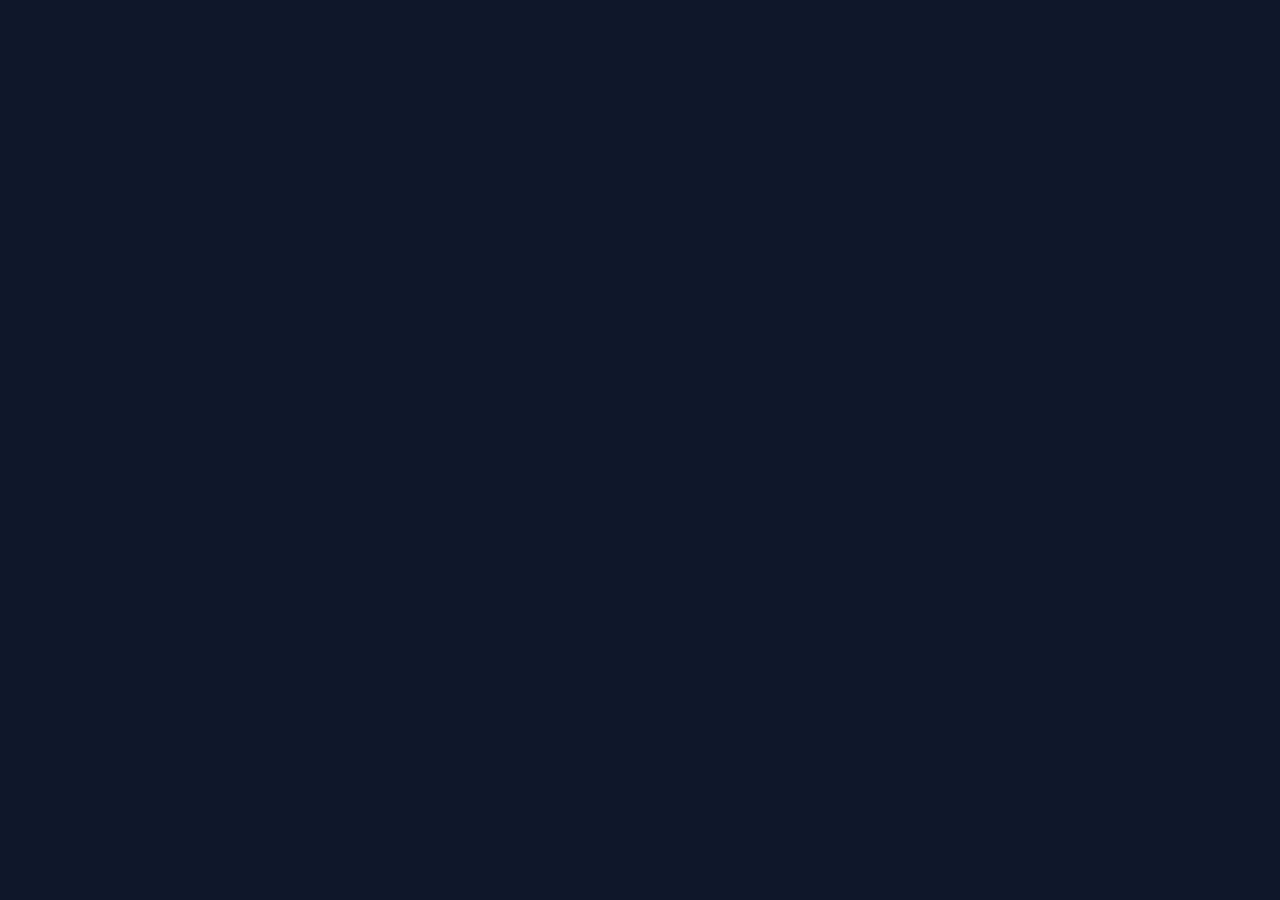
==== index.html @ 3f1e461c "Datum im Header angepasst - von 2024 auf 2026" ====
<!DOCTYPE html>
<html lang="de">
<head>
  <meta charset="UTF-8">
  <meta name="viewport" content="width=device-width, initial-scale=1.0, user-scalable=no">
  <meta name="apple-mobile-web-app-capable" content="yes">
  <meta name="apple-mobile-web-app-status-bar-style" content="black-translucent">
  <meta name="theme-color" content="#f59e0b">
  <title>Deutsches Sportabzeichen</title>
  <link rel="manifest" href="manifest.json">
  <link rel="apple-touch-icon" href="data:image/svg+xml,<svg xmlns='http://www.w3.org/2000/svg' viewBox='0 0 100 100'><rect fill='%230f172a' width='100' height='100' rx='20'/><text x='50' y='65' text-anchor='middle' font-size='50'>🏅</text></svg>">
  <link href="https://fonts.googleapis.com/css2?family=IBM+Plex+Sans:wght@400;500;600;700&display=swap" rel="stylesheet">
<link rel="stylesheet" href="styles.css">
</head>
<body>

  <!-- Loading Overlay -->
  <div id="loadingOverlay" class="loading-overlay hidden">
    <div class="loading-spinner"></div>
    <div class="loading-text">Lädt...</div>
  </div>

  <!-- Login View -->
  <div id="loginView" class="hidden login-container">
    <div class="login-card">
      <div class="logo-icon" style="margin: 0 auto 1rem;">🏅</div>
      <h1 style="text-align: center; margin-bottom: 1.5rem;">Sportabzeichen Login</h1>
      <input type="email" id="loginEmail" placeholder="E-Mail" autocomplete="username">
      <input type="password" id="loginPassword" placeholder="Passwort" autocomplete="current-password">
      <div id="loginError" class="login-error hidden"></div>
      <button id="loginBtn" class="btn btn-primary btn-full">Anmelden</button>
    </div>
  </div>

  <div id="appContent" class="hidden">

  <!-- Header -->
  <header class="header">
    <div class="header-content">
      <div class="logo">
        <div class="logo-icon">🏅</div>
        <div class="logo-text">
          <h1>Sportabzeichen</h1>
          <p>Auswertung 2026</p>
        </div>
      </div>
      <div class="header-actions" id="headerActions">
        <button id="importBtn" class="btn btn-secondary btn-icon" title="CSV Import">📥</button>
        <button id="exportBtn" class="btn btn-success btn-icon" title="CSV Export (berücksichtigt aktive Filter)">💾</button>
        <button id="adminBtn" class="btn btn-secondary btn-icon hidden" title="Nutzerverwaltung">👥</button>
        <button id="logoutBtn" class="btn btn-secondary btn-icon" title="Abmelden">🚪</button>
      </div>
    </div>
  </header>

  <!-- Main Content -->
  <main class="main">
    
    <!-- Status -->
    <div class="status-bar">
      <div class="status-dot" id="statusDot"></div>
      <span id="statusText">Verbinde...</span>
    </div>

    <!-- Teilnehmerliste -->
<div id="listView">
  
  <!-- Filter -->
  <div class="form-section" style="margin-bottom: 1rem;">
    <label for="classFilter" style="display: block; margin-bottom: 0.5rem; font-size: 0.9rem; color: #cbd5e1;">🎓 Klasse filtern:</label>
    <select id="classFilter">
      <option value="">Alle Klassen</option>
    </select>
    
    <label for="performanceFilter" style="display: block; margin-top: 1rem; margin-bottom: 0.5rem; font-size: 0.9rem; color: #cbd5e1;">📊 Leistungsstand filtern:</label>
    <select id="performanceFilter">
      <option value="">Alle Teilnehmer</option>
      <option value="complete">Vollständig (alle Disziplinen)</option>
      <option value="incomplete">Unvollständig (min. 1 Disziplin offen)</option>
      <option value="ausdauer">Ausdauer offen</option>
      <option value="kraft">Kraft offen</option>
      <option value="schnelligkeit">Schnelligkeit offen</option>
      <option value="koordination">Koordination offen</option>
    </select>
    <label for="searchInput" style="display: block; margin-top: 1rem; margin-bottom: 0.5rem; font-size: 0.9rem; color: #cbd5e1;">🔍 Name suchen:</label>
    <input 
      type="text" 
      id="searchInput" 
      placeholder="Vor- oder Nachname…" 
      autocomplete="off"
      style="width: 100%; padding: 0.5rem; background: #1e293b; border: 1px solid #334155; border-radius: 0.5rem; color: #f1f5f9; font-size: 0.95rem;"
    >
  </div>
  
  <!-- Teilnehmer-Zähler -->
<div id="participantCount" style="font-size: 0.85rem; color: #94a3b8; margin-bottom: 1rem; text-align: center;"></div>

  
  <div id="emptyState" class="empty-state">
    <div class="icon">🎽</div>
    <h2>Keine Teilnehmer</h2>
    <p>Füge deinen ersten Teilnehmer hinzu</p>
  </div>
  
  <div id="participantList"></div>
  
  <button id="addBtn" class="btn btn-primary btn-full" style="margin-top: 1rem;">
    + Teilnehmer hinzufügen
  </button>
</div>

    <!-- Formular -->
    <div id="formView" class="hidden">
      <div class="form-header">
        <h2 id="formTitle">Neuer Teilnehmer</h2>
        <button id="closeFormBtn" class="close-btn">✕</button>
      </div>

     <div class="form-section">
  <h3>👤 Stammdaten</h3>
  <input type="text" id="firstNameInput" placeholder="Vorname" autocomplete="off">
  <input type="text" id="lastNameInput" placeholder="Nachname" autocomplete="off">
  <div class="input-row" style="grid-template-columns: 1fr 1fr 1fr;">
    <select id="birthYearInput" required>
      <option value="">Geburtsjahr wählen</option>
    </select>
    <select id="classNameInput">
      <option value="">Keine Klasse</option>
    </select>
    <select id="genderInput">
      <option value="weiblich">Weiblich</option>
      <option value="maennlich">Männlich</option>
    </select>
  </div>
</div>

<div id="disciplinesForms"></div>

<div class="form-actions">
  <button id="cancelBtn" class="btn btn-secondary">Abbrechen</button>
  <button id="saveBtn" class="btn btn-primary">Speichern</button>
</div>
</div>  <!-- CLOSES formView -->

    <!-- Import View -->
<div id="importView" class="hidden" style="display: block; position: relative; padding: 2rem; min-height: 500px; background: #1e293b; width: 100%; max-width: 640px; margin: 0 auto;">
      <div class="form-header">
        <h2>CSV Import</h2>
        <button id="closeImportBtn" class="close-btn">✕</button>
      </div>

      <div class="import-section">
       <p>Lade eine CSV-Datei mit Teilnehmern hoch.<br>Format: Vorname;Nachname;Geburtsjahr;Klasse;Geschlecht</p>
        <input type="file" id="fileInput" class="file-input" accept=".csv,.txt">
        <button id="selectFileBtn" class="btn btn-secondary">Datei auswählen</button>
      </div>

      <div class="form-section hidden" id="importPreview">
        <h3>📋 Vorschau</h3>
        <div id="previewContent"></div>
      </div>

      <div class="form-actions">
        <button id="cancelImportBtn" class="btn btn-secondary">Abbrechen</button>
        <button id="confirmImportBtn" class="btn btn-primary hidden">Importieren</button>
      </div>
    </div>

    <!-- Admin View: Nutzerverwaltung -->
    <div id="adminView" class="hidden">
      <div class="form-header">
        <h2>👥 Nutzerverwaltung</h2>
        <button id="closeAdminBtn" class="close-btn">✕</button>
      </div>

      <p style="color: #94a3b8; font-size: 0.85rem; margin-bottom: 1rem;">
        Neue Accounts legst du im Supabase-Dashboard unter Authentication → Users an.
        Hier weist du Rolle und Klassen zu.
      </p>

      <div id="profilesList"></div>

      <!-- Edit-Formular -->
      <div id="profileEditForm" class="form-section hidden">
        <h3 id="profileEditEmail"></h3>

        <label style="display: block; margin-bottom: 0.5rem; font-size: 0.9rem; color: #cbd5e1;">Rolle</label>
        <select id="profileRoleInput">
          <option value="examiner">Examiner</option>
          <option value="admin">Admin</option>
        </select>

        <label style="display: block; margin-top: 1rem; margin-bottom: 0.5rem; font-size: 0.9rem; color: #cbd5e1;">Klassen</label>
        <div id="profileClassesCheckboxes" class="checkbox-group"></div>

        <div class="form-actions">
          <button id="cancelProfileEditBtn" class="btn btn-secondary">Abbrechen</button>
          <button id="saveProfileBtn" class="btn btn-primary">Speichern</button>
        </div>
      </div>
    </div>

  </main>

  <!-- Footer -->
  <footer class="footer">
    Deutsches Sportabzeichen – Leistungstabellen gültig ab 2024
  </footer>

  </div> <!-- CLOSES appContent -->

  <!-- Supabase Client -->
  <script src="https://cdn.jsdelivr.net/npm/@supabase/supabase-js@2"></script>
  <script src="app.js"></script>
 
 </body>
</html>
---- styles.css ----
* {
      margin: 0;
      padding: 0;
      box-sizing: border-box;
      -webkit-tap-highlight-color: transparent;
    }

    body {
      font-family: 'IBM Plex Sans', -apple-system, BlinkMacSystemFont, sans-serif;
      background: #0f172a;
      color: #f1f5f9;
      min-height: 100vh;
      min-height: 100dvh;
      line-height: 1.5;
      overflow-x: hidden;
    }

    /* Header */
    .header {
      background: linear-gradient(to right, #1e293b, #0f172a);
      border-bottom: 1px solid #334155;
      position: sticky;
      top: 0;
      z-index: 100;
    }

    .header-content {
      max-width: 640px;
      margin: 0 auto;
      padding: 1rem;
      display: flex;
      justify-content: space-between;
      align-items: center;
      gap: 0.5rem;
    }

    .logo {
      display: flex;
      align-items: center;
      gap: 0.75rem;
    }

    .logo-icon {
      width: 40px;
      height: 40px;
      background: linear-gradient(135deg, #fbbf24, #d97706);
      border-radius: 12px;
      display: flex;
      align-items: center;
      justify-content: center;
      font-size: 1.25rem;
    }

    .logo-text h1 {
      font-size: 1.1rem;
      font-weight: 700;
    }

    .logo-text p {
      font-size: 0.7rem;
      color: #94a3b8;
    }

    .header-actions {
      display: flex;
      gap: 0.5rem;
    }

    .btn {
      padding: 0.6rem 1rem;
      border-radius: 8px;
      font-size: 0.875rem;
      font-weight: 500;
      border: none;
      cursor: pointer;
      transition: all 0.2s;
      display: inline-flex;
      align-items: center;
      justify-content: center;
      gap: 0.5rem;
      touch-action: manipulation;
    }

    .btn:active {
      transform: scale(0.96);
    }

    .btn-primary {
      background: linear-gradient(to right, #f59e0b, #d97706);
      color: #000;
      font-weight: 600;
    }

    .btn-primary:active {
      background: linear-gradient(to right, #fbbf24, #f59e0b);
    }

    .btn-secondary {
      background: #334155;
      color: #f1f5f9;
    }

    .btn-secondary:active {
      background: #475569;
    }

    .btn-success {
      background: #059669;
      color: #fff;
    }

    .btn-success:active {
      background: #10b981;
    }

    .btn-danger {
      background: rgba(127, 29, 29, 0.5);
      color: #fca5a5;
    }

    .btn-danger:active {
      background: #991b1b;
    }

    .btn-icon {
      padding: 0.6rem;
      min-width: 44px;
      min-height: 44px;
    }

    .btn-full {
      width: 100%;
      padding: 1rem;
      font-size: 1rem;
      border-radius: 12px;
      box-shadow: 0 4px 20px rgba(245, 158, 11, 0.2);
    }

    /* Main */
    .main {
      max-width: 640px;
      margin: 0 auto;
      padding: 1.5rem 1rem;
      padding-bottom: 2rem;
    }

    /* Status */
    .status-bar {
      background: #1e293b;
      border-radius: 8px;
      padding: 0.5rem 1rem;
      margin-bottom: 1rem;
      display: flex;
      align-items: center;
      gap: 0.5rem;
      font-size: 0.8rem;
    }

    .status-dot {
      width: 8px;
      height: 8px;
      border-radius: 50%;
    }

    .status-dot.online { background: #22c55e; }
    .status-dot.offline { background: #ef4444; }
    .status-dot.loading { background: #f59e0b; animation: pulse 1s infinite; }

    @keyframes pulse {
      0%, 100% { opacity: 1; }
      50% { opacity: 0.5; }
    }

    /* Empty State */
    .empty-state {
      text-align: center;
      padding: 3rem 1rem;
    }

    .empty-state .icon {
      font-size: 4rem;
      margin-bottom: 1rem;
    }

    .empty-state h2 {
      font-size: 1.25rem;
      margin-bottom: 0.5rem;
    }

    .empty-state p {
      color: #94a3b8;
      margin-bottom: 1.5rem;
    }

    /* Cards */
    .card {
      background: #1e293b;
      border-radius: 12px;
      padding: 1rem;
      border: 1px solid #334155;
      margin-bottom: 0.75rem;
    }

    .card-header {
      display: flex;
      justify-content: space-between;
      align-items: flex-start;
      margin-bottom: 0.75rem;
    }

    .card-name {
      font-size: 1.1rem;
      font-weight: 600;
    }

    .card-meta {
      font-size: 0.8rem;
      color: #94a3b8;
    }

    .medal-badge {
      padding: 0.25rem 0.75rem;
      border-radius: 20px;
      font-size: 0.8rem;
      font-weight: 700;
      white-space: nowrap;
    }

    .medal-gold { background: #fbbf24; color: #000; }
    .medal-silber { background: #d1d5db; color: #000; }
    .medal-bronze { background: #b45309; color: #fff; }

    .points-grid {
      display: grid;
      grid-template-columns: repeat(4, 1fr);
      gap: 0.5rem;
      margin-bottom: 0.75rem;
    }

    .points-item {
      text-align: center;
    }

    .points-icon {
      font-size: 1.25rem;
    }

    .points-value {
      font-size: 0.9rem;
      font-weight: 700;
    }

    .points-0 { color: #64748b; }
    .points-1 { color: #b45309; }
    .points-2 { color: #d1d5db; }
    .points-3 { color: #fbbf24; }

    .card-actions {
      display: flex;
      gap: 0.5rem;
    }

    .card-actions .btn {
      flex: 1;
    }

    .card-actions .btn-danger {
      flex: 0;
      min-width: 50px;
    }

    /* Form */
    .form-section {
      background: #1e293b;
      border-radius: 12px;
      padding: 1rem;
      border: 1px solid #334155;
      margin-bottom: 1rem;
    }

    .form-section h3 {
      font-size: 0.95rem;
      font-weight: 500;
      color: #cbd5e1;
      margin-bottom: 0.75rem;
      display: flex;
      align-items: center;
      gap: 0.5rem;
    }

    .form-header {
      display: flex;
      justify-content: space-between;
      align-items: center;
      margin-bottom: 1.5rem;
    }

    .form-header h2 {
      font-size: 1.25rem;
    }

    .close-btn {
      background: none;
      border: none;
      color: #94a3b8;
      font-size: 1.5rem;
      cursor: pointer;
      padding: 0.5rem;
      min-width: 44px;
      min-height: 44px;
      display: flex;
      align-items: center;
      justify-content: center;
    }

    input, select {
      width: 100%;
      background: #334155;
      border: 1px solid #475569;
      border-radius: 8px;
      padding: 0.875rem 1rem;
      color: #f1f5f9;
      font-size: 16px; /* Prevents zoom on iOS */
      font-family: inherit;
      margin-bottom: 0.75rem;
    }

    input:focus, select:focus {
      outline: none;
      border-color: #f59e0b;
      box-shadow: 0 0 0 2px rgba(245, 158, 11, 0.2);
    }

    input::placeholder {
      color: #64748b;
    }

    .input-row {
      display: grid;
      grid-template-columns: 1fr 1fr;
      gap: 0.75rem;
    }

    .input-row input,
    .input-row select {
      margin-bottom: 0;
    }

    .result-input-group {
      display: flex;
      gap: 0.75rem;
      align-items: stretch;
    }

    .result-input-group input {
      flex: 1;
      margin-bottom: 0;
    }

    .result-points {
      min-width: 70px;
      padding: 0.875rem 0.5rem;
      border-radius: 8px;
      font-weight: 700;
      text-align: center;
      display: flex;
      align-items: center;
      justify-content: center;
      font-size: 0.9rem;
    }

    .result-points-0 { background: #475569; color: #94a3b8; }
    .result-points-1 { background: #b45309; color: #fff; }
    .result-points-2 { background: #d1d5db; color: #000; }
    .result-points-3 { background: #fbbf24; color: #000; }

    .thresholds {
      display: grid;
      grid-template-columns: repeat(3, 1fr);
      gap: 0.5rem;
      font-size: 0.7rem;
      color: #94a3b8;
      margin-top: 0.5rem;
    }

    .exercise-note {
      font-size: 0.7rem;
      color: #64748b;
      font-style: italic;
      margin-top: 0.25rem;
    }

    .form-actions {
      display: flex;
      gap: 0.75rem;
      margin-top: 1rem;
    }

    .form-actions .btn {
      flex: 1;
      padding: 1rem;
      font-size: 1rem;
      border-radius: 12px;
    }

    /* Import Section */
    .import-section {
      border: 2px dashed #475569;
      border-radius: 12px;
      padding: 1.5rem;
      text-align: center;
      margin-bottom: 1rem;
    }

    .import-section p {
      color: #94a3b8;
      font-size: 0.9rem;
      margin-bottom: 1rem;
    }

    .file-input {
      display: none;
    }

    /* Footer */
    .footer {
      max-width: 640px;
      margin: 0 auto;
      padding: 1.5rem 1rem;
      text-align: center;
      font-size: 0.75rem;
      color: #64748b;
    }

    /* Utility */
    .hidden {
      display: none !important;
    }

/* Checkbox-Gruppe (Klassen-Auswahl im Admin-Panel) */
.checkbox-group {
  display: grid;
  grid-template-columns: repeat(3, 1fr);
  gap: 0.5rem;
  margin-bottom: 0.75rem;
}

.checkbox-item {
  display: flex;
  align-items: center;
  gap: 0.5rem;
  background: #334155;
  border-radius: 8px;
  padding: 0.6rem 0.75rem;
  font-size: 0.9rem;
}

.checkbox-item input[type="checkbox"] {
  width: auto;
  margin-bottom: 0;
}

/* Login */
.login-container {
  min-height: 100vh;
  min-height: 100dvh;
  display: flex;
  align-items: center;
  justify-content: center;
  padding: 1.5rem;
}

.login-card {
  background: #1e293b;
  border: 1px solid #334155;
  border-radius: 16px;
  padding: 2rem;
  width: 100%;
  max-width: 360px;
}

.login-error {
  background: rgba(127, 29, 29, 0.5);
  color: #fca5a5;
  padding: 0.75rem 1rem;
  border-radius: 8px;
  font-size: 0.85rem;
  margin-bottom: 0.75rem;
}

/* Loading overlay */
.loading-overlay {
  position: fixed;
  inset: 0;
  background: rgba(15, 23, 42, 0.8);
  display: flex;
  flex-direction: column;  /* ✅ NEU: Vertikal stapeln */
  align-items: center;
  justify-content: center;
  gap: 1rem;  /* ✅ NEU: Abstand zwischen Spinner und Text */
  z-index: 1000;
}

.loading-spinner {
  width: 40px;
  height: 40px;
  border: 3px solid #334155;
  border-top-color: #f59e0b;
  border-radius: 50%;
  animation: spin 1s linear infinite;
}

.loading-text {
  font-size: 1rem;
  color: #94a3b8;
  /* Kein animation hier! */
}

@keyframes spin {
  to { transform: rotate(360deg); }
}
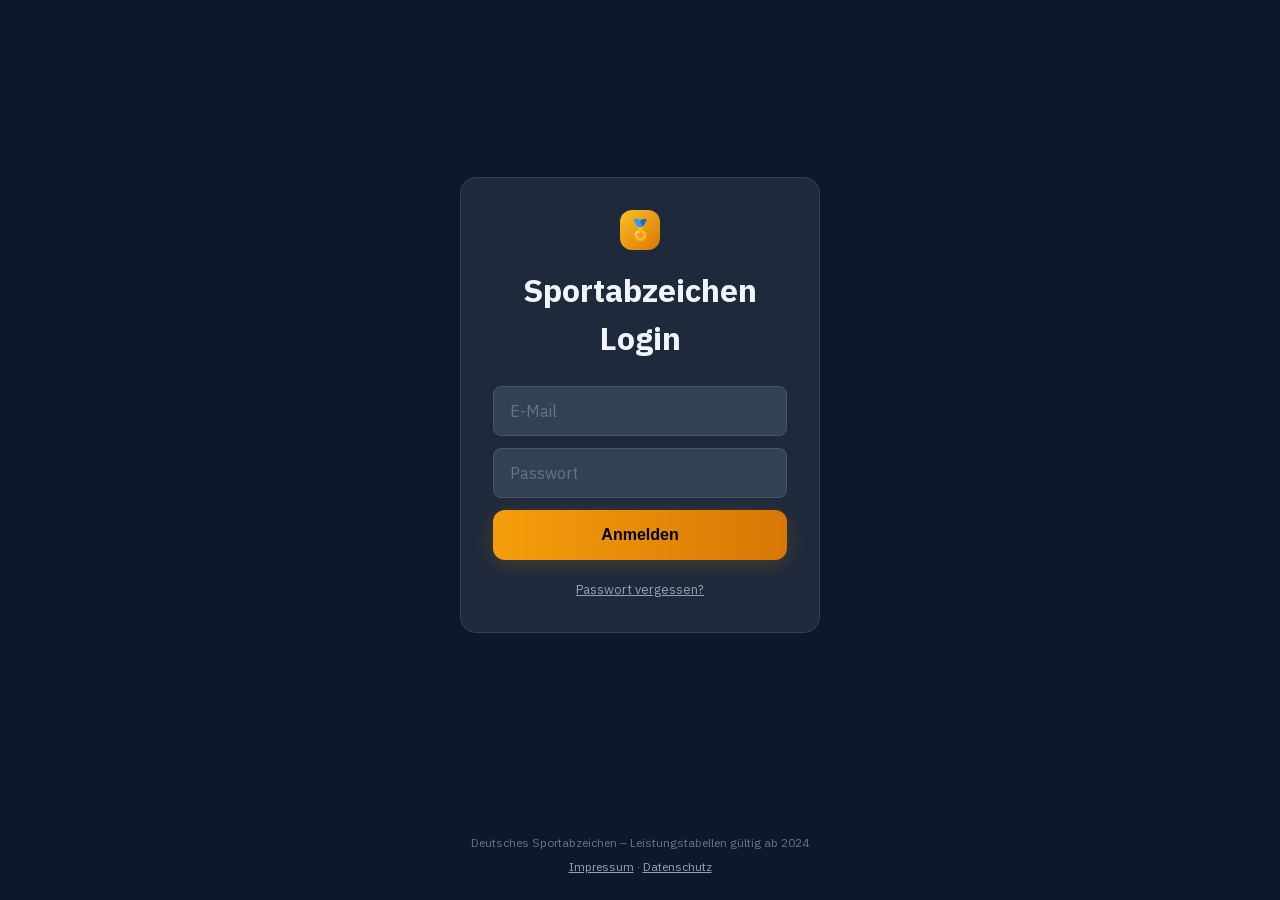
==== commit 0c596701: "feat: Impressum, Datenschutzerklaerung und keine fremden Server mehr Die Seite lud bei jedem Aufruf " ====
--- a/index.html
+++ b/index.html
@@ -9,7 +9,8 @@
   <title>Deutsches Sportabzeichen</title>
   <link rel="manifest" href="manifest.json">
   <link rel="apple-touch-icon" href="data:image/svg+xml,<svg xmlns='http://www.w3.org/2000/svg' viewBox='0 0 100 100'><rect fill='%230f172a' width='100' height='100' rx='20'/><text x='50' y='65' text-anchor='middle' font-size='50'>🏅</text></svg>">
-  <link href="https://fonts.googleapis.com/css2?family=IBM+Plex+Sans:wght@400;500;600;700&display=swap" rel="stylesheet">
+  <!-- Schrift liegt im Repo (fonts/), @font-face steht in styles.css.
+       Es gibt hier bewusst keinen Link auf fonts.googleapis.com mehr. -->
 <link rel="stylesheet" href="styles.css">
 </head>
 <body>
@@ -28,7 +29,24 @@
       <input type="email" id="loginEmail" placeholder="E-Mail" autocomplete="username">
       <input type="password" id="loginPassword" placeholder="Passwort" autocomplete="current-password">
       <div id="loginError" class="login-error hidden"></div>
+      <div id="loginInfo" class="login-info hidden"></div>
       <button id="loginBtn" class="btn btn-primary btn-full">Anmelden</button>
+      <p style="text-align: center; margin-top: 1rem;">
+        <a href="#" id="forgotPasswordLink" style="color: #94a3b8; font-size: 0.8rem;">Passwort vergessen?</a>
+      </p>
+    </div>
+  </div>
+
+  <!-- Passwort festlegen (nach Einladung oder Zurücksetzen) -->
+  <div id="setPasswordView" class="hidden login-container">
+    <div class="login-card">
+      <div class="logo-icon" style="margin: 0 auto 1rem;">🔑</div>
+      <h1 style="text-align: center; margin-bottom: 0.5rem;">Passwort festlegen</h1>
+      <p id="setPasswordIntro" style="text-align: center; color: #94a3b8; font-size: 0.85rem; margin-bottom: 1.5rem;"></p>
+      <input type="password" id="newPassword" placeholder="Neues Passwort" autocomplete="new-password">
+      <input type="password" id="newPasswordRepeat" placeholder="Passwort wiederholen" autocomplete="new-password">
+      <div id="setPasswordError" class="login-error hidden"></div>
+      <button id="setPasswordBtn" class="btn btn-primary btn-full">Passwort speichern</button>
     </div>
   </div>
 
@@ -49,6 +67,14 @@
         <button id="exportBtn" class="btn btn-success btn-icon" title="CSV Export (berücksichtigt aktive Filter)">💾</button>
         <button id="adminBtn" class="btn btn-secondary btn-icon hidden" title="Nutzerverwaltung">👥</button>
         <button id="logoutBtn" class="btn btn-secondary btn-icon" title="Abmelden">🚪</button>
+        <!-- Alles, was nicht in HEADER_PRIMAER (app.js) steht, wird beim Start
+             hierher verschoben - auch die Buttons, die pruefung.js und
+             aktionstag.js erst zur Laufzeit anhaengen. -->
+        <div class="header-menu" id="headerMenu">
+          <button id="headerMenuBtn" class="btn btn-secondary btn-icon"
+                  title="Weitere Aktionen" aria-haspopup="true" aria-expanded="false">⋯</button>
+          <div class="header-menu-list hidden" id="headerMenuList"></div>
+        </div>
       </div>
     </div>
   </header>
@@ -132,6 +158,7 @@
       <option value="maennlich">Männlich</option>
     </select>
   </div>
+  <div id="lastEditInfo" class="hidden" style="font-size: 0.75rem; color: #64748b; margin-top: 0.75rem;"></div>
 </div>
 
 <div id="disciplinesForms"></div>
@@ -166,6 +193,29 @@
       </div>
     </div>
 
+    <!-- Export View: Spaltenauswahl -->
+    <div id="exportView" class="hidden">
+      <div class="form-header">
+        <h2>💾 CSV-Export</h2>
+        <button id="closeExportBtn" class="close-btn">✕</button>
+      </div>
+
+      <p id="exportInfo" style="color: #94a3b8; font-size: 0.85rem; margin-bottom: 1rem;"></p>
+
+      <div class="export-quickselect">
+        <button id="exportAllBtn" class="btn btn-secondary btn-small">Alles</button>
+        <button id="exportNoneBtn" class="btn btn-secondary btn-small">Nichts</button>
+        <button id="exportDefaultBtn" class="btn btn-secondary btn-small">Standard</button>
+      </div>
+
+      <div id="exportColumns"></div>
+
+      <div class="form-actions">
+        <button id="cancelExportBtn" class="btn btn-secondary">Abbrechen</button>
+        <button id="startExportBtn" class="btn btn-success">CSV herunterladen</button>
+      </div>
+    </div>
+
     <!-- Admin View: Nutzerverwaltung -->
     <div id="adminView" class="hidden">
       <div class="form-header">
@@ -202,16 +252,34 @@
 
   </main>
 
-  <!-- Footer -->
+  </div> <!-- CLOSES appContent -->
+
+  <!-- Footer: bewusst AUSSERHALB von #appContent.
+       Vorher lag er darin und war damit vor dem Login unsichtbar -
+       genau dort, wo Impressum und Datenschutz am ehesten gesucht
+       werden. Jetzt steht er auf jedem Zustand der Seite. -->
   <footer class="footer">
-    Deutsches Sportabzeichen – Leistungstabellen gültig ab 2024
+    <p>Deutsches Sportabzeichen – Leistungstabellen gültig ab 2024</p>
+    <p class="footer-links">
+      <a href="impressum.html">Impressum</a> ·
+      <a href="datenschutz.html">Datenschutz</a>
+    </p>
   </footer>
 
-  </div> <!-- CLOSES appContent -->
-
-  <!-- Supabase Client -->
-  <script src="https://cdn.jsdelivr.net/npm/@supabase/supabase-js@2"></script>
+  <!-- Supabase Client, selbst ausgeliefert statt vom CDN.
+       Die Version steht im Dateinamen; erneuert wird sie nach der
+       Anleitung in der README. Vorher stand hier
+       cdn.jsdelivr.net/npm/@supabase/supabase-js@2 - das hat die
+       IP-Adresse an jsDelivr uebertragen und war ausserdem
+       unversioniert, holte also jede neue 2.x ungefragt. -->
+  <script src="vendor/supabase-js-2.118.0.js"></script>
   <script src="app.js"></script>
+  <!-- Prüf-Ansicht für eingetragene Leistungen (Details in pruefung.js) -->
+  <script src="pruefung.js"></script>
+  <!-- Zusatzmodul Aktionstag-Wertung – zum Entfernen: diese Zeile löschen (Details in aktionstag.js) -->
+  <script src="aktionstag.js"></script>
+  <!-- Sammelerfassung: eine Disziplin für eine ganze Klasse (Details in sammelerfassung.js) -->
+  <script src="sammelerfassung.js"></script>
  
  </body>
 </html>
--- a/styles.css
+++ b/styles.css
@@ -1,3 +1,49 @@
+    /* ============================================================
+       Schrift: selbst ausgeliefert, nicht von Google Fonts.
+       ------------------------------------------------------------
+       Vorher hing hier ein <link> auf fonts.googleapis.com in der
+       index.html. Der hat bei jedem Seitenaufruf die IP-Adresse der
+       Lehrkraft an Google uebertragen - fuer eine Schrift. Jetzt liegen
+       die Dateien im Repo, der Service Worker cacht sie mit (offline
+       sieht die App also aus wie online).
+
+       Es sind zwei Dateien statt acht, weil IBM Plex Sans v23 als
+       Variable Font kommt: eine Datei deckt den ganzen Bereich
+       100-700 ab. Deshalb hier "font-weight: 100 700" - der Browser
+       stellt daraus 400, 500, 600 und 700 selbst her.
+
+       Erneuern: siehe README, Abschnitt "Fremde Bibliotheken und
+       Schriften erneuern". Die Datei heisst nach der Google-Fonts-
+       Version (v23), damit beim Update auffaellt, was sich aendert.
+       ============================================================ */
+
+    /* latin-ext: Namen mit polnischen, tschechischen, tuerkischen
+       Zeichen (Łukasz, Şahin). Wird nur geladen, wenn so ein Zeichen
+       auf der Seite vorkommt. */
+    @font-face {
+      font-family: 'IBM Plex Sans';
+      font-style: normal;
+      font-weight: 100 700;
+      font-display: swap;
+      src: url('fonts/ibm-plex-sans-v23-latin-ext.woff2') format('woff2');
+      unicode-range: U+0100-02BA, U+02BD-02C5, U+02C7-02CC, U+02CE-02D7,
+        U+02DD-02FF, U+0304, U+0308, U+0329, U+1D00-1DBF, U+1E00-1E9F,
+        U+1EF2-1EFF, U+2020, U+20A0-20AB, U+20AD-20C4, U+2113, U+2C60-2C7F,
+        U+A720-A7FF;
+    }
+
+    /* latin: der Normalfall, deckt auch Umlaute und ss ab */
+    @font-face {
+      font-family: 'IBM Plex Sans';
+      font-style: normal;
+      font-weight: 100 700;
+      font-display: swap;
+      src: url('fonts/ibm-plex-sans-v23-latin.woff2') format('woff2');
+      unicode-range: U+0000-00FF, U+0131, U+0152-0153, U+02BB-02BC, U+02C6,
+        U+02DA, U+02DC, U+0304, U+0308, U+0329, U+2000-206F, U+20AC,
+        U+2122, U+2191, U+2193, U+2212, U+2215, U+FEFF, U+FFFD;
+    }
+
     * {
       margin: 0;
       padding: 0;
@@ -13,6 +59,25 @@
       min-height: 100dvh;
       line-height: 1.5;
       overflow-x: hidden;
+
+      /* Sticky-Footer-Muster. Noetig, seit der Footer ausserhalb von
+         #appContent steht: die Loginseite ist ueber .login-container
+         genau 100dvh hoch, der Footer kam dadurch erst UNTER dem
+         Bildschirmrand - also unsichtbar, ohne dass man ahnt, dass man
+         scrollen muesste. Jetzt teilen sich Inhalt und Footer die
+         Hoehe: der Inhalt nimmt, was uebrig bleibt (flex: 1 0 auto),
+         der Footer steht darunter und ist immer zu sehen.
+         .loading-overlay ist position: fixed und davon nicht betroffen. */
+      display: flex;
+      flex-direction: column;
+    }
+
+    /* Der jeweils sichtbare Bereich fuellt den Platz ueber dem Footer.
+       Ausgeblendete Bereiche haben display: none und zaehlen nicht mit. */
+    #appContent,
+    .login-container,
+    .legal {
+      flex: 1 0 auto;
     }
 
     /* Header */
@@ -38,6 +103,9 @@
       display: flex;
       align-items: center;
       gap: 0.75rem;
+      /* Ohne min-width: 0 darf ein Flex-Element nicht unter seine Inhaltsbreite
+         schrumpfen - der Text haette die Button-Leiste weiter hinausgedraengt. */
+      min-width: 0;
     }
 
     .logo-icon {
@@ -51,9 +119,16 @@
       font-size: 1.25rem;
     }
 
+    .logo-text {
+      min-width: 0;
+    }
+
     .logo-text h1 {
       font-size: 1.1rem;
       font-weight: 700;
+      white-space: nowrap;
+      overflow: hidden;
+      text-overflow: ellipsis;
     }
 
     .logo-text p {
@@ -61,9 +136,75 @@
       color: #94a3b8;
     }
 
+    /* Auf sehr schmalen Geraeten weicht zuerst die Unterzeile, dann der Titel -
+       die Buttons sind wichtiger als die Beschriftung. */
+    @media (max-width: 400px) {
+      .logo-text p { display: none; }
+    }
+
+    @media (max-width: 340px) {
+      .logo-text { display: none; }
+    }
+
     .header-actions {
       display: flex;
       gap: 0.5rem;
+      flex-shrink: 0;
+    }
+
+    /* Ueberlaufmenue im Header (⋯). Die Icon-Leiste passte auf einem 375px
+       breiten Display nicht mehr - die zuletzt angehaengten Buttons (Pruefen,
+       Aktionstag) lagen komplett ausserhalb des Bildschirms. */
+    .header-menu {
+      position: relative;
+    }
+
+    .header-menu-list {
+      position: absolute;
+      top: calc(100% + 0.5rem);
+      right: 0;
+      min-width: 220px;
+      background: #1e293b;
+      border: 1px solid #334155;
+      border-radius: 10px;
+      box-shadow: 0 12px 28px rgba(0, 0, 0, 0.45);
+      padding: 0.35rem;
+      z-index: 200;
+      display: flex;
+      flex-direction: column;
+      gap: 0.15rem;
+    }
+
+    /* Ueberschreibt .btn/.btn-icon fuer die Eintraege im Menue: dort sind es
+       keine quadratischen Icons mehr, sondern Zeilen mit Beschriftung. */
+    /* Zwei Klassen im Selektor, damit diese Regeln die .btn-/.btn-success-
+       Angaben weiter unten schlagen - im Menue soll auch der gruene
+       Export-Button eine schlichte Zeile sein. */
+    .header-menu-list .header-menu-item {
+      width: 100%;
+      min-width: 0;
+      justify-content: flex-start;
+      gap: 0.65rem;
+      padding: 0.7rem 0.75rem;
+      /* Mindestgröße für eine Bedienung mit dem Finger. */
+      min-height: 44px;
+      background: transparent;
+      color: #e2e8f0;
+      text-align: left;
+      font-size: 0.9rem;
+    }
+
+    .header-menu-list .header-menu-item:hover,
+    .header-menu-list .header-menu-item:active {
+      background: #334155;
+    }
+
+    .header-menu-icon {
+      font-size: 1.1rem;
+      line-height: 1;
+      width: 1.5rem;
+      text-align: center;
+      flex-shrink: 0;
     }
 
     .btn {
@@ -390,6 +531,66 @@
       margin-top: 0.25rem;
     }
 
+    /* Kennzeichnet eine automatisch vorausgewählte Übung */
+    .voreinstellung-hinweis {
+      font-size: 0.7rem;
+      color: #64748b;
+      margin: -0.5rem 0 0.75rem 0.25rem;
+    }
+
+    /* Rückmeldung zur Eingabe-Prüfung (siehe pruefeEingabefeld in app.js) */
+    .value-hint {
+      font-size: 0.75rem;
+      line-height: 1.5;
+      margin-top: 0.5rem;
+      padding: 0.5rem 0.75rem;
+      border-radius: 8px;
+    }
+
+    .hint-fehler {
+      background: rgba(127, 29, 29, 0.35);
+      border: 1px solid #b91c1c;
+      color: #fca5a5;
+    }
+
+    .hint-warnung {
+      background: rgba(180, 83, 9, 0.25);
+      border: 1px solid #b45309;
+      color: #fcd34d;
+    }
+
+    .hint-korrektur {
+      background: rgba(30, 64, 175, 0.25);
+      border: 1px solid #3b82f6;
+      color: #93c5fd;
+    }
+
+    .value-input.eingabe-fehler {
+      border-color: #b91c1c;
+    }
+
+    .value-input.eingabe-warnung {
+      border-color: #b45309;
+    }
+
+    /* Export-Dialog */
+    .export-quickselect {
+      display: flex;
+      gap: 0.5rem;
+      margin-bottom: 1rem;
+    }
+
+    .btn-small {
+      padding: 0.4rem 0.75rem;
+      font-size: 0.8rem;
+    }
+
+    /* Spaltennamen sind länger als Klassennamen – deshalb keine starren
+       3 Spalten wie in der Nutzerverwaltung, sondern so viele wie passen. */
+    #exportColumns .checkbox-group {
+      grid-template-columns: repeat(auto-fit, minmax(150px, 1fr));
+    }
+
     .form-actions {
       display: flex;
       gap: 0.75rem;
@@ -432,6 +633,145 @@
       color: #64748b;
     }
 
+    .footer-links {
+      margin-top: 0.4rem;
+    }
+
+    .footer-links a {
+      color: #94a3b8;
+    }
+
+    /* ============================================================
+       Rechtstexte (impressum.html, datenschutz.html)
+       ------------------------------------------------------------
+       Die beiden Seiten liegen ausserhalb der App: kein Login, kein
+       Supabase, kein JavaScript. Sie benutzen aber dieselbe
+       styles.css, damit sie nicht wie ein Fremdkoerper aussehen und
+       damit es nur eine Datei zu pflegen gibt.
+       ============================================================ */
+    .legal {
+      max-width: 640px;
+      margin: 0 auto;
+      padding: 1.5rem 1rem 0;
+    }
+
+    .legal h1 {
+      font-size: 1.4rem;
+      margin-bottom: 1.5rem;
+    }
+
+    .legal h2 {
+      font-size: 1.05rem;
+      margin: 2rem 0 0.6rem;
+      color: #f59e0b;
+    }
+
+    .legal h3 {
+      font-size: 0.95rem;
+      margin: 1.25rem 0 0.4rem;
+      color: #cbd5e1;
+    }
+
+    .legal p,
+    .legal li {
+      font-size: 0.9rem;
+      color: #cbd5e1;
+      margin-bottom: 0.6rem;
+    }
+
+    .legal ul {
+      padding-left: 1.2rem;
+      margin-bottom: 0.8rem;
+    }
+
+    .legal a {
+      color: #f59e0b;
+    }
+
+    .legal dl {
+      font-size: 0.9rem;
+      color: #cbd5e1;
+      margin-bottom: 0.8rem;
+    }
+
+    .legal dt {
+      font-weight: 600;
+      color: #f1f5f9;
+      margin-top: 0.8rem;
+    }
+
+    .legal dd {
+      margin-left: 0;
+    }
+
+    /* Hinweiskasten: der Satz, dass das hier kein Angebot des Landes
+       oder der Schule ist, soll nicht im Fliesstext untergehen. */
+    .legal-note {
+      background: #1e293b;
+      border-left: 3px solid #f59e0b;
+      border-radius: 0.5rem;
+      padding: 0.9rem 1rem;
+      margin: 1.5rem 0;
+    }
+
+    .legal-note p:last-child {
+      margin-bottom: 0;
+    }
+
+    .legal-back {
+      display: inline-block;
+      margin: 2rem 0 0;
+      font-size: 0.9rem;
+      color: #94a3b8;
+    }
+
+    /* Tabelle der Empfaenger in der Datenschutzerklaerung.
+       Auf dem Handy wird aus jeder Zeile ein Block - eine echte
+       Tabelle mit vier Spalten ist auf 375px nicht lesbar. */
+    .legal-table {
+      width: 100%;
+      border-collapse: collapse;
+      font-size: 0.85rem;
+      margin-bottom: 1rem;
+    }
+
+    .legal-table th,
+    .legal-table td {
+      text-align: left;
+      padding: 0.5rem 0.6rem;
+      border-bottom: 1px solid #334155;
+      color: #cbd5e1;
+      vertical-align: top;
+    }
+
+    .legal-table th {
+      color: #f1f5f9;
+      font-size: 0.8rem;
+    }
+
+    @media (max-width: 560px) {
+      .legal-table thead {
+        display: none;
+      }
+
+      .legal-table tr {
+        display: block;
+        border-bottom: 1px solid #334155;
+        padding: 0.5rem 0;
+      }
+
+      .legal-table td {
+        display: block;
+        border: 0;
+        padding: 0.15rem 0;
+      }
+
+      .legal-table td::before {
+        content: attr(data-label) ": ";
+        color: #94a3b8;
+      }
+    }
+
     /* Utility */
     .hidden {
       display: none !important;
@@ -462,8 +802,9 @@
 
 /* Login */
 .login-container {
-  min-height: 100vh;
-  min-height: 100dvh;
+  /* Hier stand min-height: 100dvh. Das ist jetzt falsch: die Hoehe
+     kommt aus flex: 1 0 auto (siehe body), sonst waere die Seite
+     zusammen mit dem Footer hoeher als der Bildschirm. */
   display: flex;
   align-items: center;
   justify-content: center;
@@ -482,6 +823,16 @@
 .login-error {
   background: rgba(127, 29, 29, 0.5);
   color: #fca5a5;
+  padding: 0.75rem 1rem;
+  border-radius: 8px;
+  font-size: 0.85rem;
+  margin-bottom: 0.75rem;
+}
+
+.login-info {
+  background: rgba(5, 150, 105, 0.25);
+  border: 1px solid #059669;
+  color: #6ee7b7;
   padding: 0.75rem 1rem;
   border-radius: 8px;
   font-size: 0.85rem;
